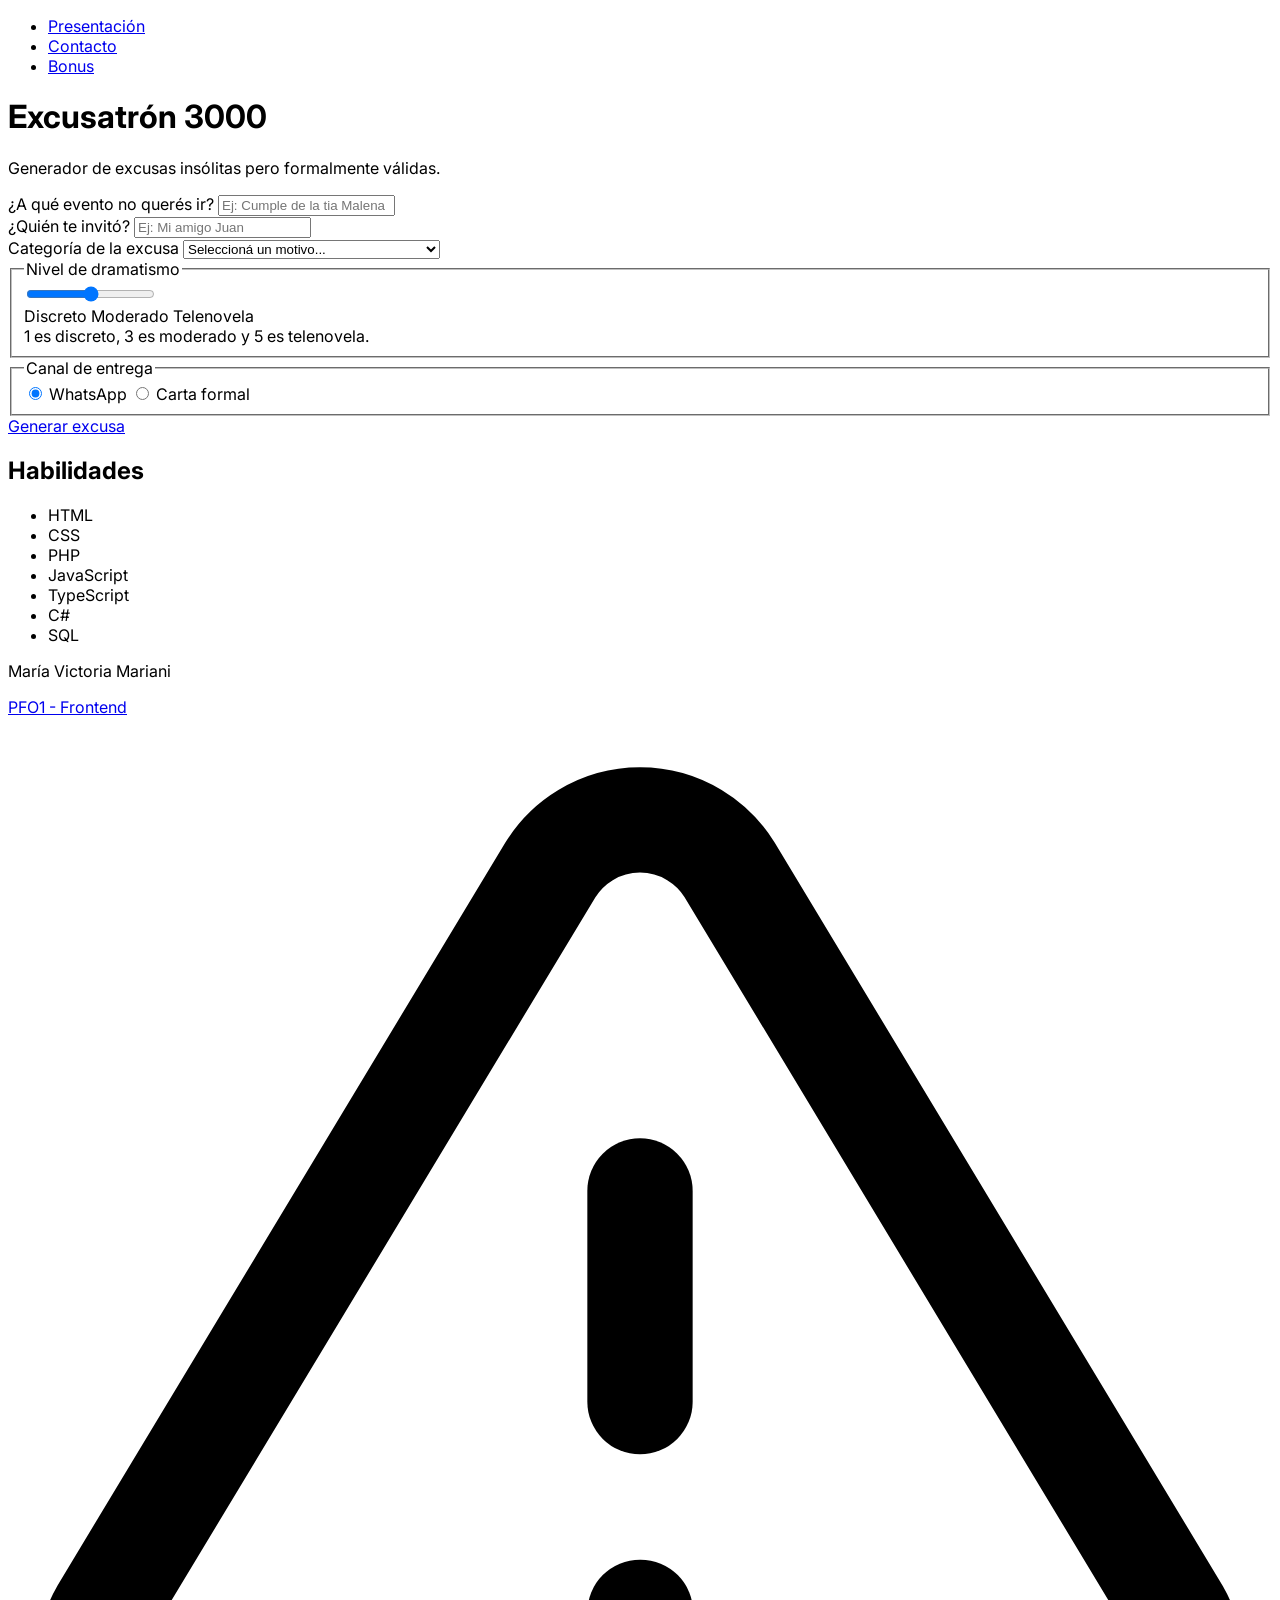
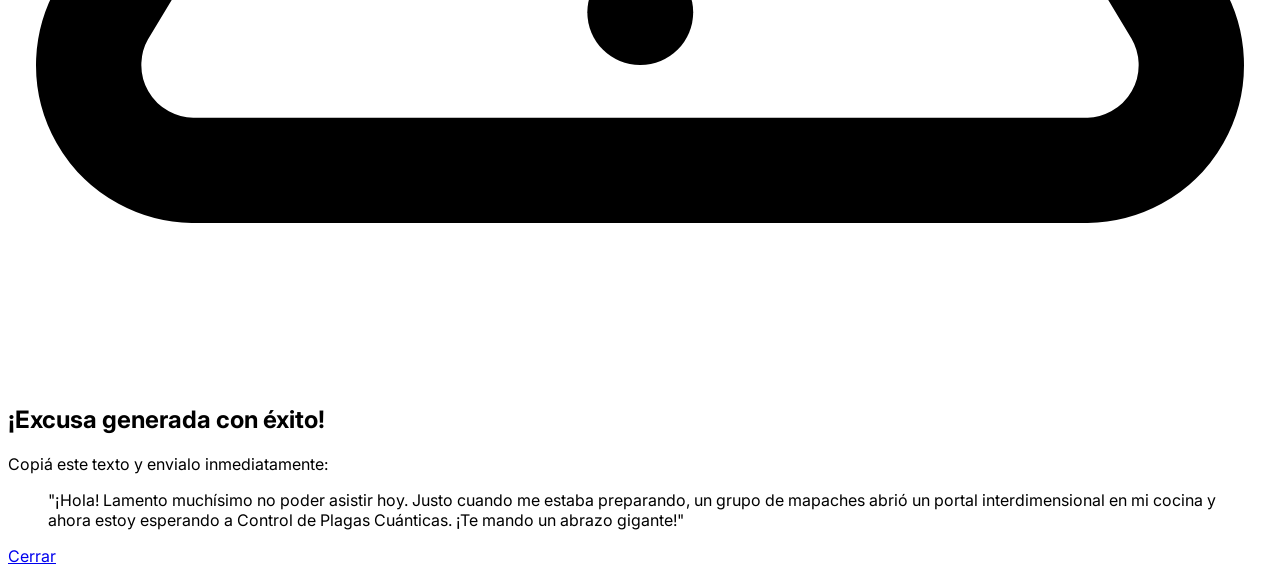
==== bonus.html @ 79a8835d "Agregadas paginas bonus.html, contacto.html y el contenido de index.html" ====
<!DOCTYPE html>
<html lang="es">
<head>
    <meta charset="UTF-8">
    <meta name="viewport" content="width=device-width, initial-scale=1.0">
    <meta name="description" 
        content="Primer Practica Profesional Obligatoria de Frontend. 
        Solo HTML y CSS.">
    <meta name="robots" content="noindex">

    <title>Bonus | PFO1 - Maria Victoria Mariani</title>

    <link rel="stylesheet" href="css/estilos.css">

    <!-- ################## Google Font: Inter ######################## -->
    <link rel="preconnect" href="https://fonts.googleapis.com">
    <link rel="preconnect" href="https://fonts.gstatic.com" crossorigin>
    <link href="https://fonts.googleapis.com/css2?family=Inter:ital,opsz,wght@0,14..32,100..900;1,14..32,100..900&display=swap" rel="stylesheet">
    <!-- ############################################################## -->
     
</head>
<body>
    <header class="header" id="header">
        <nav>
            <ul>
                <li><a href="index.html">Presentación</a></li>
                <li><a href="contacto.html">Contacto</a></li>
                <li><a href="bonus.html" aria-current="page">Bonus</a></li>
            </ul>
        </nav>

    </header>
    <main class="bonus">

        <h1>Excusatrón 3000</h1>

        <p>
            Generador de excusas insólitas pero formalmente válidas.
        </p>

        <form class="formulario">

            <div class="campo">
                <label for="evento">
                    ¿A qué evento no querés ir?
                </label>

                <input
                    type="text"
                    id="evento"
                    name="evento"
                    placeholder="Ej: Cumple de la tia Malena"
                    required
                >
            </div>

            <div class="campo">
                <label for="persona">
                    ¿Quién te invitó?
                </label>

                <input
                    type="text"
                    id="persona"
                    name="persona"
                    placeholder="Ej: Mi amigo Juan"
                    required
                >
            </div>

            <div class="campo">
                <label for="categoria">
                    Categoría de la excusa
                </label>

                <select
                    id="categoria"
                    name="categoria"
                    required
                >
                    <option value="" disabled selected>
                        Seleccioná un motivo...
                    </option>

                    <option value="alien">
                        Intervención extraterrestre / paranormal
                    </option>

                    <option value="domestica">
                        Desastre doméstico absurdo
                    </option>

                    <option value="existencial">
                        Dilema existencial o filosofía repentina
                    </option>

                    <option value="salud">
                        Afección médica sospechosa
                    </option>
                </select>
            </div>

            <fieldset class="slider">
                <legend>Nivel de dramatismo</legend>

                <input
                    type="range"
                    id="dramatismo"
                    name="dramatismo"
                    min="1"
                    max="5"
                    value="3"
                    aria-describedby="dramatismo-ayuda"
                >

                <div class="medidores" aria-hidden="true">
                    <span>Discreto</span>
                    <span>Moderado</span>
                    <span>Telenovela</span>
                </div>
                <span id="dramatismo-ayuda" class="solo-lectores">1 es discreto, 3 es moderado y 5 es telenovela.</span>
            </fieldset>

            <fieldset class="radio">
                <legend>Canal de entrega</legend>

                <label>
                    <input
                        type="radio"
                        name="canal"
                        value="whatsapp"
                        checked
                    >
                    WhatsApp
                </label>

                <label>
                    <input
                        type="radio"
                        name="canal"
                        value="carta"
                    >
                    Carta formal
                </label>
            </fieldset>

            <a href="#modal-excusa" class="btn-submit">
                Generar excusa
            </a>

        </form>

    </main>
    <footer class="footer">
        <section class="habilidades">
            <h2>Habilidades</h2>
            <ul>
                <li>HTML</li>
                <li>CSS</li>
                <li>PHP</li>
                <li>JavaScript</li>
                <li>TypeScript</li>
                <li>C#</li>
                <li>SQL</li>
            </ul>
        </section>
        <div class="info">
            <p>María Victoria Mariani</p>
            <div>
                <a href="https://ifts29-portada.vercel.app/trayecto/pfo1/" 
                    target="_blank"
                    rel="noopener"
                    title="Ir a la consigna del PFO"
                    >
                    PFO1 - Frontend
                </a>
            </div>
        </div>
    </footer>
    <div
        id="modal-excusa"
        class="modal-overlay"
        role="dialog"
        aria-labelledby="modal-titulo"
        aria-modal="true"
    >
        <section class="modal-card">

            <div class="modal-icon" aria-hidden="true">
                <svg
                    xmlns="http://www.w3.org/2000/svg"
                    viewBox="0 0 24 24"
                    fill="none"
                    stroke="currentColor"
                    stroke-width="2"
                    stroke-linecap="round"
                    stroke-linejoin="round"
                >
                    <path d="M10.3 2.9 1.8 17a2 2 0 0 0 1.7 3h17a2 2 0 0 0 1.7-3L13.7 2.9a2 2 0 0 0-3.4 0Z"/>
                    <line x1="12" y1="9" x2="12" y2="13"/>
                    <line x1="12" y1="17" x2="12.01" y2="17"/>
                </svg>
            </div>

            <h2 id="modal-titulo">
                ¡Excusa generada con éxito!
            </h2>

            <p>
                Copiá este texto y envialo inmediatamente:
            </p>

            <blockquote class="excusa">
                "¡Hola! Lamento muchísimo no poder asistir hoy.
                Justo cuando me estaba preparando, un grupo de
                mapaches abrió un portal interdimensional en mi
                cocina y ahora estoy esperando a Control de Plagas
                Cuánticas. ¡Te mando un abrazo gigante!"
            </blockquote>

            <a href="#header" class="btn" title="Cerrar modal">
                Cerrar
            </a>

        </section>
    </div>

</body>
</html>
---- css/estilos.css ----
:root {
    --color-letra: rgba(26,25,71, 1);
}



body {
    font-family: 'Inter', sans-serif;
    font-size: 16px;
}
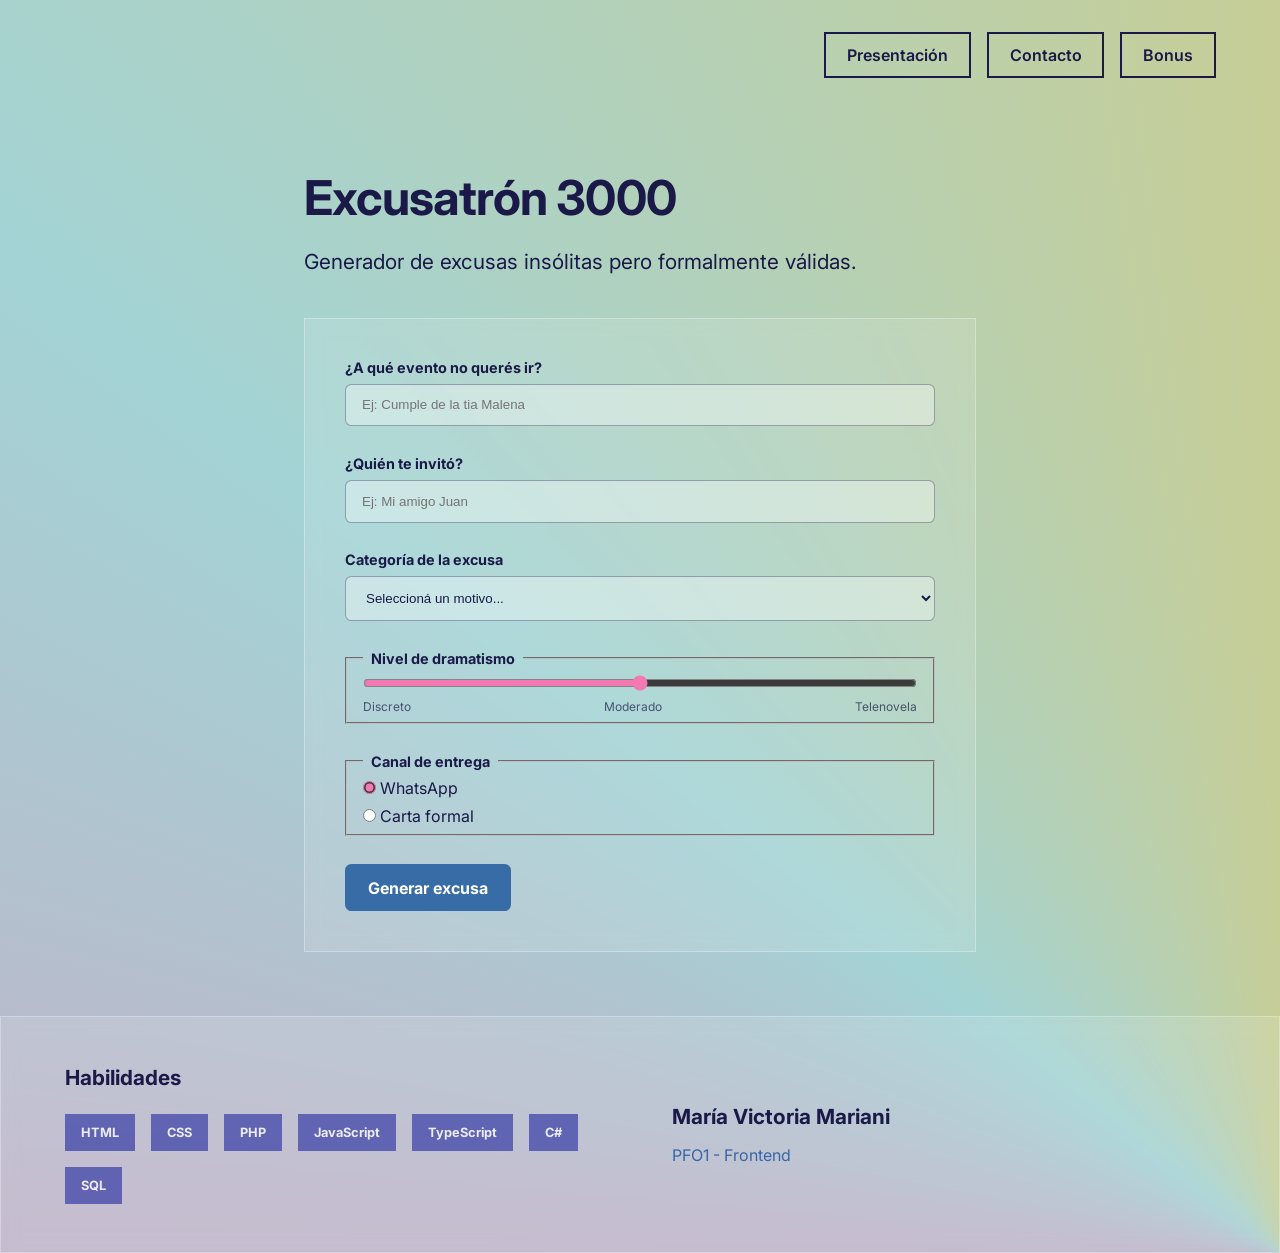
==== commit 247a9963: "Agregados comentarios para el código" ====
--- a/bonus.html
+++ b/bonus.html
@@ -10,16 +10,22 @@
 
     <title>Bonus | PFO1 - Maria Victoria Mariani</title>
 
+    <!-- ################## CSS ######################## -->
+
     <link rel="stylesheet" href="css/estilos.css">
 
     <!-- ################## Google Font: Inter ######################## -->
+
     <link rel="preconnect" href="https://fonts.googleapis.com">
     <link rel="preconnect" href="https://fonts.gstatic.com" crossorigin>
     <link href="https://fonts.googleapis.com/css2?family=Inter:ital,opsz,wght@0,14..32,100..900;1,14..32,100..900&display=swap" rel="stylesheet">
-    <!-- ############################################################## -->
+    
      
 </head>
 <body>
+
+    <!-- ################## HEADER ######################## -->
+
     <header class="header" id="header">
         <nav>
             <ul>
@@ -30,6 +36,9 @@
         </nav>
 
     </header>
+
+    <!-- ################## MAIN ######################## -->
+
     <main class="bonus">
 
         <h1>Excusatrón 3000</h1>
@@ -37,6 +46,8 @@
         <p>
             Generador de excusas insólitas pero formalmente válidas.
         </p>
+
+        <!-- ################## FORMULARIO ######################## -->
 
         <form class="formulario">
 
@@ -118,7 +129,10 @@
                     <span>Moderado</span>
                     <span>Telenovela</span>
                 </div>
+
+                <!-- información para lectores de pantalla, estilos en css lo oculta visualmente -->
                 <span id="dramatismo-ayuda" class="solo-lectores">1 es discreto, 3 es moderado y 5 es telenovela.</span>
+
             </fieldset>
 
             <fieldset class="radio">
@@ -151,6 +165,10 @@
         </form>
 
     </main>
+
+
+    <!-- ################## FOOTER ######################## -->
+
     <footer class="footer">
         <section class="habilidades">
             <h2>Habilidades</h2>
@@ -177,6 +195,10 @@
             </div>
         </div>
     </footer>
+
+
+    <!-- ################## MODAL ######################## -->
+    <!-- Se usa la pseudoclase :target para hacerlo aparecer -->
     <div
         id="modal-excusa"
         class="modal-overlay"
--- a/css/estilos.css
+++ b/css/estilos.css
@@ -1,10 +1,619 @@
 :root {
-    --color-letra: rgba(26,25,71, 1);
-}
-
-
+
+    /* Paleta principal */
+    --color-letra: rgba(26, 25, 71);
+    --color-rosa: rgba(242,121,178);
+    --color-azul: rgba(55,108,166);
+    --color-violeta: rgba(55,60,166);
+}
+
+/**************** RESET ****************/
+/* Normaliza estilos básicos para trabajar desde cero. */
+
+* {
+    margin: 0;
+    padding: 0;
+    box-sizing: border-box;
+}
+
+ul,
+ol {
+    list-style: none;
+}
+
+a {
+    text-decoration: none;
+}
+
+/* Colores diferenciados para enlaces generales nuevos y visitados. */
+a:link {
+    color:#3765a6;
+}
+
+a:visited {
+    color:#373CA6;
+}
+
+/**************** HTML ****************/
+/* Suaviza la navegación a enlaces internos. */
+
+html {
+    scroll-behavior: smooth;
+}
+
+/**************** CUERPO ****************/
 
 body {
     font-family: 'Inter', sans-serif;
     font-size: 16px;
-}+    color: var(--color-letra);
+
+    background-image: conic-gradient(
+        from 92deg at bottom right,
+        #373CA6 0%,
+        #F279B2 30%,
+        #A3D3D5 60%,
+        #F2C84B 92%
+    );
+
+    min-height: 100vh;
+
+    display: flex;
+    flex-direction: column;
+}
+
+
+/**************** HEADER ****************/
+.header {
+    flex: 0;
+    padding: clamp(1rem, 4vw, 2rem) clamp(1rem, 5vw, 4rem);
+}
+
+/**************** HEADER: NAV ****************/
+
+.header ul {
+    display:flex;
+    justify-content: flex-end;
+    gap: clamp(0.4rem, 2vw, 1rem);
+}
+
+.header nav a {
+    display: inline-block;
+    position: relative;
+
+    padding: clamp(0.45rem, 1.5vw, 0.7rem)
+             clamp(0.7rem, 2.5vw, 1.3rem);
+
+    border: 2px solid var(--color-letra);
+
+    color: var(--color-letra);
+    font-size: clamp(0.8rem, 2vw, 1rem);
+    font-weight: 600;
+
+    background:
+        linear-gradient(
+            var(--color-letra),
+            var(--color-letra)
+        ) left bottom / 0% 100% no-repeat;
+
+    transition:
+        background-size 0.3s ease,
+        color 0.3s ease,
+        transform 0.3s ease;
+}
+
+.header nav a:hover {
+    background-size: 100% 100%;
+    color: white;
+    transform: translateY(-2px);
+}
+
+.header nav a:focus-visible {
+    outline: 3px solid white;
+    outline-offset: 4px;
+}
+
+/**************** MAIN ****************/
+
+main {
+    flex: 1;
+    
+    display: flex;
+    flex-direction: column;
+
+    padding: 4rem;
+
+    /* Animación de entrada al cargar cada página. */
+    animation: aparecer 0.5s ease;
+}
+
+
+@keyframes aparecer {
+    from {
+        opacity: 0;
+        transform: translateY(10px);
+    }
+
+    to {
+        opacity: 1;
+        transform: translateY(0);
+    }
+}
+
+
+/**************** MAIN: PRESENTACION ****************/
+.presentacion {
+    gap:2rem;
+}
+
+.presentacion h1 {
+    font-size: clamp(2.7rem, 7vw, 5rem);
+    line-height: 0.9;
+    letter-spacing: -0.04em;
+    max-width: 14ch;
+}
+
+.presentacion p {
+    font-size: clamp(1.1rem, 2vw, 1.4rem);
+    line-height: 1.5;
+    max-width: 800px;
+}
+
+/**************** MAIN: CONTACTO ****************/
+
+.contacto,
+.bonus {
+    width: min(100%, 800px);
+    gap: 1.5rem;
+
+    align-self: center;
+}
+
+.contacto h1,
+.bonus h1 {
+    font-size: clamp(1.8rem, 4vw, 3rem);
+    line-height: 1;
+    letter-spacing: -0.02em;
+}
+
+.contacto > p,
+.bonus > p {
+    max-width: 700px;
+    font-size: clamp(1rem, 2vw, 1.3rem);
+    line-height: 1.5;
+}
+
+/**************** FOOTER ****************/
+.footer {
+    flex: 0;
+
+    display: grid;
+    grid-template-columns: repeat(
+        auto-fit,
+        minmax(min(100%, 300px), 1fr)
+    );
+
+    align-items: center;
+
+    gap: 4rem;
+
+    padding: 3rem 4rem;
+
+    background: rgba(255, 255, 255, 0.12);
+    border: 1px solid rgba(255, 255, 255, 0.3);
+
+    backdrop-filter: blur(8px);
+}
+
+/**************** FOOTER: INFO ****************/
+
+footer .info{
+    display: flex;
+    flex-direction: column;
+    gap: 1rem;
+}
+
+footer .info p {
+    font-size: clamp(1rem, 2.5vw, 1.3rem);
+    font-weight: 700;
+}
+
+footer .info a {
+    display: inline-block;
+    font-size: clamp(0.8rem, 2vw, 1rem);
+    font-weight: 400;
+}
+
+footer .info a:hover {
+    font-weight: 700;
+    animation: shake 0.4s ease;
+}
+
+@keyframes shake {
+    0%, 100% {
+        transform: translateX(0);
+    }
+
+    25% {
+        transform: translateX(-3px);
+    }
+
+    50% {
+        transform: translateX(3px);
+    }
+
+    75% {
+        transform: translateX(-2px);
+    }
+}
+
+
+/**************** FOOTER: HABILIDADES ****************/
+
+footer .habilidades {
+    display: flex;
+    flex-direction: column;
+    gap: 1.5rem;
+}
+
+footer .habilidades h2 {
+    font-size: clamp(1rem, 2.5vw, 1.3rem);
+    font-weight: 700;
+}
+
+
+.footer .habilidades ul {
+    display: flex;
+    flex-wrap: wrap;
+    gap: clamp(0.5rem, 2vw, 1rem);
+}
+
+.footer .habilidades li {
+    background-color: var(--color-violeta);
+    opacity: 0.7;
+
+    color: white;
+
+    font-size: clamp(0.7rem, 1.5vw, 0.8rem);
+
+    font-weight: 700;
+
+    padding: clamp(0.5rem, 1.5vw, 0.7rem)
+             clamp(0.7rem, 2vw, 1rem);
+
+    transition:
+        background-color 0.25s ease,
+        transform 0.25s ease;
+}
+
+.footer .habilidades li:hover {
+    opacity: 1;
+    transform: translateY(-2px);
+}
+
+@media (max-width: 650px) {
+
+     /* Al apilarse las columnas, agrega un separador visual. */
+    footer .habilidades {
+        padding-bottom: 2rem;
+        position: relative;
+    }
+
+    footer .habilidades::after {
+        content: "";
+        position: absolute;
+        bottom: 0;
+        left: 0;
+        width: 100%;
+        height: 1px;
+
+        background: linear-gradient(
+            to right,
+            transparent,
+            rgba(255, 255, 255, 0.5),
+            transparent
+        );
+    }
+}
+
+/**************** FORMULARIO ****************/
+
+.formulario {
+    display: flex;
+    flex-direction: column;
+    gap: 1.8rem;
+
+    margin-top: 1rem;
+    padding: clamp(1.5rem, 4vw, 2.5rem);
+
+    background: rgba(255, 255, 255, 0.12);
+    border: 1px solid rgba(255, 255, 255, 0.3);
+    backdrop-filter: blur(8px);
+}
+
+.campo,
+fieldset {
+    display: flex;
+    flex-direction: column;
+    gap: 0.5rem;
+}
+
+fieldset {
+    padding: 0.5rem 1rem;
+}
+
+.campo label,
+.campo legend,
+fieldset legend {
+    font-size: 0.9rem;
+    font-weight: 700;
+}
+
+fieldset legend {
+    padding: 0rem .5rem;
+}
+
+.campo input,
+.campo textarea,
+.campo select {
+    width: 100%;
+
+    padding: 0.8rem 1rem;
+
+    border: 1px solid rgba(26, 25, 71, 0.35);
+    border-radius: 0.4rem;
+
+    background: rgba(255, 255, 255, 0.35);
+    color: var(--color-letra);
+
+    transition:
+        border-color 0.2s ease,
+        background-color 0.2s ease,
+        box-shadow 0.2s ease;
+}
+
+.campo textarea {
+    resize: vertical;
+}
+
+.campo input:focus,
+.campo textarea:focus,
+.campo select:hover,
+.campo select:focus {
+    outline: none;
+
+    border-color: var(--color-letra);
+
+    background: rgba(255, 255, 255, 0.55);
+
+    box-shadow:
+        0 0 0 3px rgba(255, 255, 255, 0.25);
+}
+
+.slider input{
+    width: 100%;
+    accent-color: var(--color-rosa);
+    cursor: pointer;
+}
+
+.medidores {
+    display: flex;
+    justify-content: space-between;
+
+    font-size: 0.75rem;
+    opacity: 0.7;
+}
+
+/* Oculta visualmente el contenido sin quitarlo
+*  para proporcionar información adicional de los rangos del slider
+*  a lectores de pantalla. */
+
+.solo-lectores{
+    position: absolute;
+    width: 1px;
+    height: 1px;
+    padding: 0;
+    margin: -1px;
+    overflow: hidden;
+    clip: rect(0, 0, 0, 0);
+    white-space: nowrap;
+    border: 0;
+}
+
+.radio input {
+    accent-color: var(--color-rosa);
+    cursor: pointer;
+}
+
+/**************** FORMULARIO: BOTÓN ****************/
+
+.formulario .btn-submit{
+    display: block;
+}
+
+/* Se comparten estilos entre el botón real y el enlace
+   utilizado como disparador del modal. */
+.formulario button,
+.formulario .btn-submit {
+    align-self: flex-start;
+
+    padding: 0.7rem 1.3rem;
+
+    border: 2px solid var(--color-azul);
+    border-radius: 0.4rem;
+
+    background: var(--color-azul);
+    color: white;
+
+    font: inherit;
+    font-weight: 700;
+
+    cursor: pointer;
+
+    transition:
+        transform 0.2s ease,
+        background-color 0.2s ease;
+}
+
+.formulario button:hover,
+.formulario .btn-submit:hover {
+    transform: translateY(-2px);
+    border: 2px solid var(--color-violeta);
+    background-color: var(--color-violeta);
+}
+
+.formulario button:focus-visible,
+.formulario .btn-submit:focus-visible {
+    outline: 3px solid white;
+    outline-offset: 3px;
+}
+
+/* =========================
+   MODAL
+   ========================= */
+/*
+ * El modal utiliza :target para mostrarse sin JavaScript.
+ * El enlace que apunta a #modal-excusa activa .modal-overlay:target.
+ */
+
+
+.modal-overlay {
+    position: fixed;
+    inset: 0;
+
+    display: flex;
+    align-items: center;
+    justify-content: center;
+
+    padding: 1.5rem;
+
+    background: rgba(26, 25, 71, 0.35);
+    backdrop-filter: blur(5px);
+
+    opacity: 0;
+    visibility: hidden;
+
+    transition:
+        opacity 0.35s ease,
+        visibility 0.35s ease;
+}
+
+.modal-overlay:target {
+    opacity: 1;
+    visibility: visible;
+}
+
+
+.modal-card {
+    width: min(100%, 550px);
+
+    padding: clamp(1.5rem, 5vw, 2.5rem);
+
+    background: rgba(255, 255, 255, 0.82);
+
+    border: 1px solid rgba(255, 255, 255, 0.6);
+
+    backdrop-filter: blur(12px);
+
+    box-shadow:
+        0 20px 60px rgba(26, 25, 71, 0.2);
+
+    transform: translateY(20px) scale(0.96);
+
+    transition:
+        transform 0.35s ease;
+}
+
+
+.modal-overlay:target .modal-card {
+    transform: translateY(0) scale(1);
+}
+
+.modal-icon {
+    display: flex;
+    justify-content: center;
+    align-items: center;
+
+    width: 3.5rem;
+    height: 3.5rem;
+
+    margin: 0 auto 1.5rem;
+}
+
+.modal-icon svg {
+    width: 100%;
+    height: 100%;
+}
+
+.modal-card h2 {
+    font-size: clamp(1.5rem, 4vw, 2rem);
+    line-height: 1.1;
+
+    margin-bottom: 0.7rem;
+}
+
+
+.modal-card > p {
+    font-size: 0.9rem;
+    opacity: 0.7;
+}
+
+
+.excusa {
+    margin: 1.5rem 0;
+    padding: 1rem 1.2rem;
+
+    border-left: 4px solid var(--color-letra);
+
+    background: rgba(26, 25, 71, 0.08);
+
+    font-size: 0.95rem;
+    line-height: 1.6;
+}
+
+
+.modal-card .btn {
+    display: inline-block;
+
+    padding: 0.7rem 1rem;
+
+    border: 1px solid var(--color-letra);
+
+    color: var(--color-letra);
+
+    font-weight: 600;
+
+    transition:
+        transform 0.2s ease,
+        background-color 0.2s ease;
+}
+
+
+.modal-card .btn:hover {
+    transform: translateY(-2px);
+    color: white;
+    background: var(--color-letra);
+}
+
+
+.modal-card .btn:focus-visible {
+    outline: 3px solid var(--color-letra);
+    outline-offset: 3px;
+}
+
+/*
+ * Respeta la preferencia del usuario de reducir movimiento.
+ * Las animaciones y transiciones se reducen prácticamente a cero.
+ */
+ 
+@media (prefers-reduced-motion: reduce) {
+    *,
+    *::before,
+    *::after {
+        animation-duration: 0.01ms !important;
+        animation-iteration-count: 1 !important;
+        transition-duration: 0.01ms !important;
+        scroll-behavior: auto !important;
+    }
+}
+
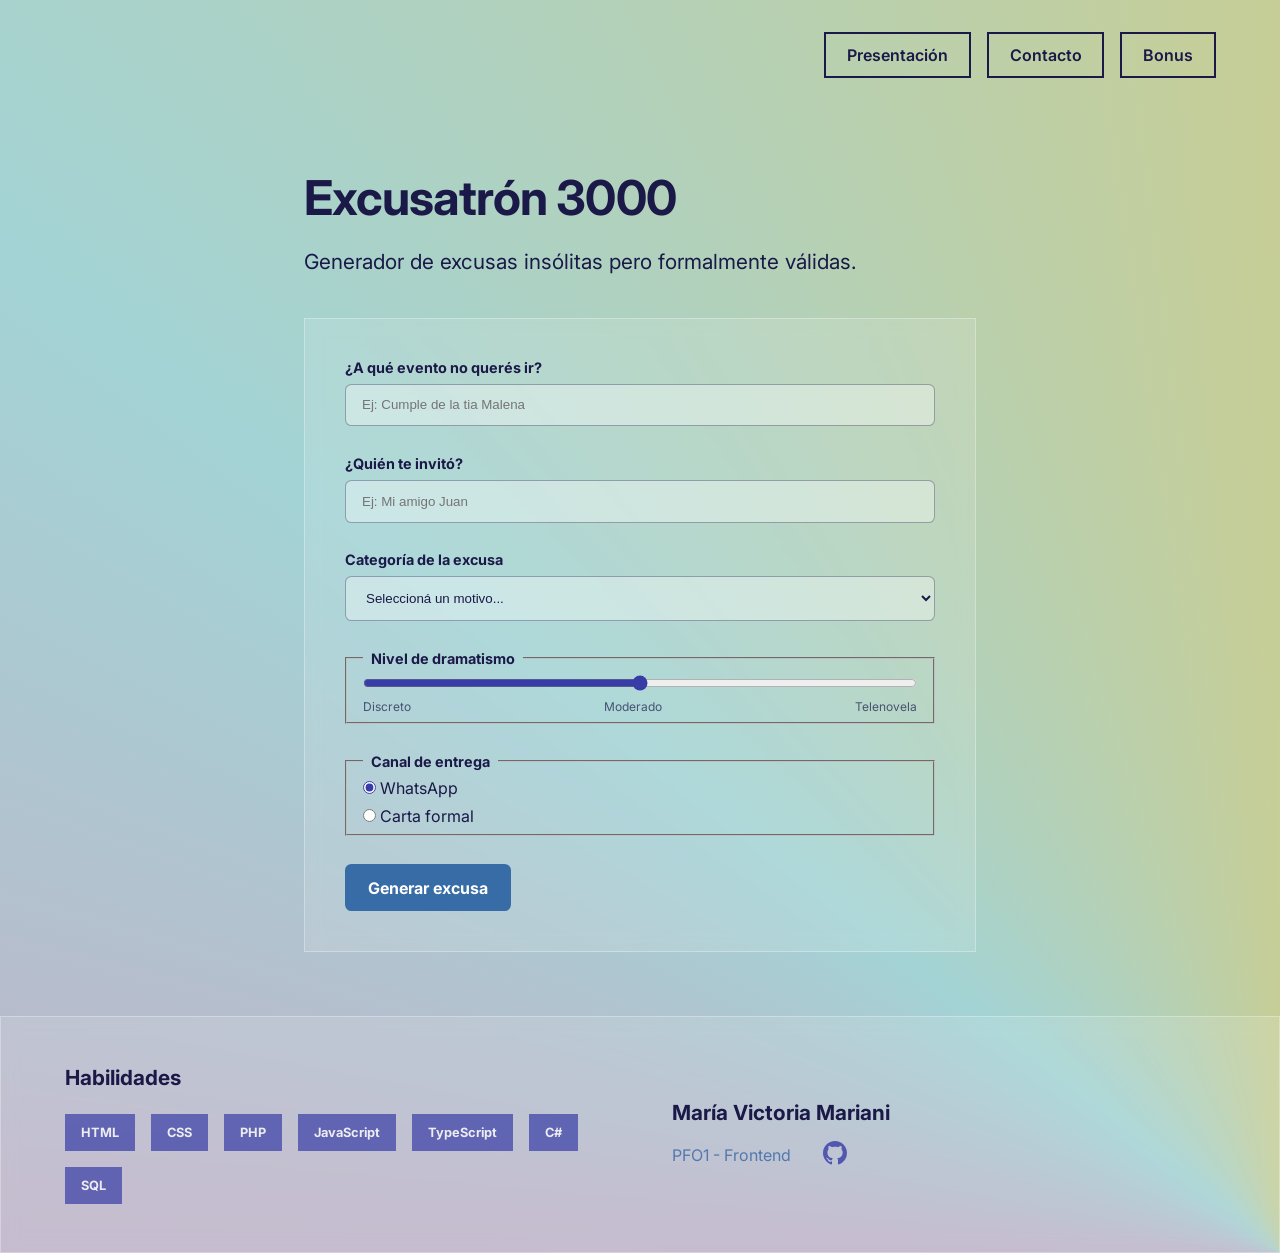
==== commit adb31ab4: "Extraido el SVG inline del modal de bonus.html, agregada carpeta para SVG y agregado logo/link githu" ====
--- a/bonus.html
+++ b/bonus.html
@@ -192,6 +192,13 @@
                     >
                     PFO1 - Frontend
                 </a>
+                <a href="https://github.com/mvjhart/" 
+                    target="_blank"
+                    rel="noopener"
+                    title="Ir a GitHub"
+                >
+                    <img src="svg/github.svg" alt="Logo de GitHub">
+                </a>
             </div>
         </div>
     </footer>
@@ -209,19 +216,7 @@
         <section class="modal-card">
 
             <div class="modal-icon" aria-hidden="true">
-                <svg
-                    xmlns="http://www.w3.org/2000/svg"
-                    viewBox="0 0 24 24"
-                    fill="none"
-                    stroke="currentColor"
-                    stroke-width="2"
-                    stroke-linecap="round"
-                    stroke-linejoin="round"
-                >
-                    <path d="M10.3 2.9 1.8 17a2 2 0 0 0 1.7 3h17a2 2 0 0 0 1.7-3L13.7 2.9a2 2 0 0 0-3.4 0Z"/>
-                    <line x1="12" y1="9" x2="12" y2="13"/>
-                    <line x1="12" y1="17" x2="12.01" y2="17"/>
-                </svg>
+                <img src="svg/advertencia.svg" alt="Signo triagular de advertencia">
             </div>
 
             <h2 id="modal-titulo">
--- a/css/estilos.css
+++ b/css/estilos.css
@@ -218,15 +218,22 @@
     font-weight: 700;
 }
 
+footer .info div {
+    display: flex;
+    gap: 2rem;
+    align-items: center;
+}
+
 footer .info a {
     display: inline-block;
     font-size: clamp(0.8rem, 2vw, 1rem);
-    font-weight: 400;
+    opacity: 0.8;
+    transition: opacity 0.25s ease;
 }
 
 footer .info a:hover {
-    font-weight: 700;
     animation: shake 0.4s ease;
+    opacity: 1;
 }
 
 @keyframes shake {
@@ -245,6 +252,12 @@
     75% {
         transform: translateX(-2px);
     }
+}
+
+footer .info img {
+    width: clamp(1.2rem, 3vw, 1.5rem);
+    height: clamp(1.2rem, 3vw, 1.5rem);
+    cursor: pointer;
 }
 
 
@@ -392,7 +405,7 @@
 
 .slider input{
     width: 100%;
-    accent-color: var(--color-rosa);
+    accent-color: var(--color-violeta);
     cursor: pointer;
 }
 
@@ -421,7 +434,7 @@
 }
 
 .radio input {
-    accent-color: var(--color-rosa);
+    accent-color: var(--color-violeta);
     cursor: pointer;
 }
 
@@ -540,7 +553,7 @@
     margin: 0 auto 1.5rem;
 }
 
-.modal-icon svg {
+.modal-icon img {
     width: 100%;
     height: 100%;
 }
@@ -605,7 +618,7 @@
  * Respeta la preferencia del usuario de reducir movimiento.
  * Las animaciones y transiciones se reducen prácticamente a cero.
  */
- 
+
 @media (prefers-reduced-motion: reduce) {
     *,
     *::before,
